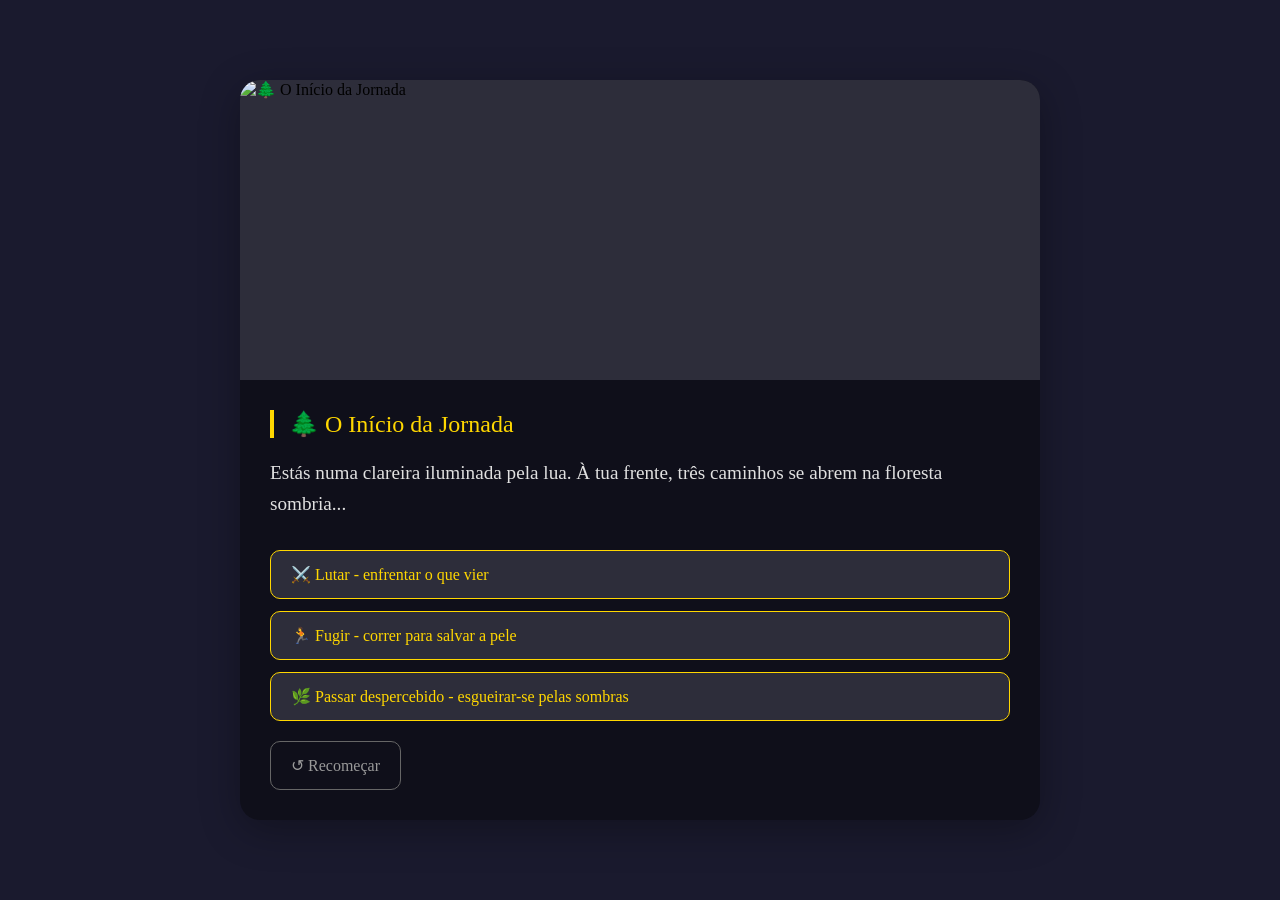
==== gamebook.html @ 3dd156ad "Create gamebook.html" ====
<!DOCTYPE html>
<html lang="pt">
<head>
    <meta charset="UTF-8">
    <meta name="viewport" content="width=device-width, initial-scale=1.0">
    <title>Livro-Jogo: A Escolha</title>
    <style>
        * { margin: 0; padding: 0; box-sizing: border-box; }
        body {
            font-family: 'Georgia', serif;
            background: #1a1a2e;
            min-height: 100vh;
            display: flex;
            justify-content: center;
            align-items: center;
            padding: 20px;
        }
        .container {
            max-width: 800px;
            width: 100%;
            background: #0f0f1a;
            border-radius: 20px;
            overflow: hidden;
            box-shadow: 0 10px 40px rgba(0,0,0,0.3);
        }
        .imagem-container {
            width: 100%;
            height: 300px;
            background: #2d2d3a;
            display: flex;
            align-items: center;
            justify-content: center;
            overflow: hidden;
        }
        .imagem-container img {
            width: 100%;
            height: 100%;
            object-fit: cover;
        }
        .conteudo {
            padding: 30px;
        }
        .titulo {
            color: #ffd700;
            font-size: 1.5rem;
            margin-bottom: 20px;
            border-left: 4px solid #ffd700;
            padding-left: 15px;
        }
        .texto {
            color: #e0e0e0;
            font-size: 1.2rem;
            line-height: 1.6;
            margin-bottom: 30px;
        }
        .opcoes {
            display: flex;
            flex-direction: column;
            gap: 12px;
        }
        button {
            background: #2d2d3a;
            color: #ffd700;
            border: 1px solid #ffd700;
            padding: 14px 20px;
            font-size: 1rem;
            font-family: inherit;
            border-radius: 10px;
            cursor: pointer;
            transition: all 0.2s;
            text-align: left;
        }
        button:hover {
            background: #ffd700;
            color: #0f0f1a;
            transform: translateX(5px);
        }
        .reset {
            margin-top: 20px;
            background: transparent;
            border-color: #666;
            color: #999;
            text-align: center;
        }
        .reset:hover {
            background: #666;
            color: white;
            transform: none;
        }
        @media (max-width: 600px) {
            .conteudo { padding: 20px; }
            .texto { font-size: 1rem; }
            .imagem-container { height: 200px; }
        }
    </style>
</head>
<body>
    <div class="container">
        <div class="imagem-container" id="imagem-container">
            <img id="imagem-principal" src="" alt="Ilustração da cena">
        </div>
        <div class="conteudo">
            <div class="titulo" id="titulo"></div>
            <div class="texto" id="texto"></div>
            <div class="opcoes" id="opcoes"></div>
            <button class="reset" id="reset-btn">↺ Recomeçar</button>
        </div>
    </div>

    <script>
        // ========== A TUA HISTÓRIA AQUI ==========
        const historia = {
            "inicio": {
                id: "inicio",
                titulo: "🌲 O Início da Jornada",
                texto: "Estás numa clareira iluminada pela lua. À tua frente, três caminhos se abrem na floresta sombria...",
                imagem: "https://picsum.photos/id/104/800/400",  // paisagem floresta
                opcoes: [
                    { descricao: "⚔️ Lutar - enfrentar o que vier", destino: "luta" },
                    { descricao: "🏃 Fugir - correr para salvar a pele", destino: "fuga" },
                    { descricao: "🌿 Passar despercebido - esgueirar-se pelas sombras", destino: "despercebido" }
                ]
            },
            "luta": {
                id: "luta",
                titulo: "⚔️ A Batalha",
                texto: "Enfrentas um lobo gigante de olhos vermelhos. Lutaste com bravura e venceste! Mas ficaste ferido...",
                imagem: "https://picsum.photos/id/212/800/400",  // lobo/batalha
                opcoes: [
                    { descricao: "🏥 Procurar ajuda na aldeia", destino: "ajuda" },
                    { descricao: "🔄 Voltar ao início", destino: "inicio" }
                ]
            },
            "fuga": {
                id: "fuga",
                titulo: "🏃 A Fuga",
                texto: "Correste tão rápido que te perdeste na floresta. Ao amanhecer, encontras uma cabana abandonada.",
                imagem: "https://picsum.photos/id/164/800/400",  // cabana
                opcoes: [
                    { descricao: "🚪 Explorar a cabana", destino: "cabana" },
                    { descricao: "🔄 Voltar ao início", destino: "inicio" }
                ]
            },
            "despercebido": {
                id: "despercebido",
                titulo: "🌙 Passar Despercebido",
                texto: "Escondeste-te entre as árvores e ouviste segredos importantes. Descobres um mapa para um tesouro!",
                imagem: "https://picsum.photos/id/96/800/400",  // tesouro
                opcoes: [
                    { descricao: "🗺️ Seguir o mapa", destino: "tesouro" },
                    { descricao: "🔄 Voltar ao início", destino: "inicio" }
                ]
            },
            "ajuda": {
                id: "ajuda",
                titulo: "🏥 Final Heróico",
                texto: "Os aldeões trataram dos teus ferimentos e agora és conhecido como o Guardião da Floresta. Venceste!",
                imagem: "https://picsum.photos/id/219/800/400",  // aldeia
                opcoes: []
            },
            "cabana": {
                id: "cabana",
                titulo: "🏚️ Final Misterioso",
                texto: "A cabana tinha um grimório antigo. Aprendeste magia e agora és um feiticeiro errante.",
                imagem: "https://picsum.photos/id/377/800/400",
                opcoes: []
            },
            "tesouro": {
                id: "tesouro",
                titulo: "💰 Final Rico",
                texto: "Encontraste o tesouro perdido! Vives com fartura e nunca mais precisas de lutar.",
                imagem: "https://picsum.photos/id/178/800/400",
                opcoes: []
            }
        };
        // ========== FIM DA HISTÓRIA ==========

        let secaoAtual = "inicio";

        function carregarSecao(secaoId) {
            const secao = historia[secaoId];
            if (!secao) {
                carregarSecao("inicio");
                return;
            }
            
            secaoAtual = secaoId;
            
            // Atualizar DOM
            document.getElementById("titulo").textContent = secao.titulo || "";
            document.getElementById("texto").innerHTML = secao.texto;
            
            // Imagem
            const imgEl = document.getElementById("imagem-principal");
            if (secao.imagem) {
                imgEl.src = secao.imagem;
                imgEl.alt = secao.titulo || "Ilustração";
            } else {
                imgEl.src = "https://picsum.photos/id/20/800/400";
            }
            
            // Botões de opção
            const opcoesDiv = document.getElementById("opcoes");
            opcoesDiv.innerHTML = "";
            
            if (secao.opcoes && secao.opcoes.length > 0) {
                secao.opcoes.forEach(opcao => {
                    const btn = document.createElement("button");
                    btn.textContent = opcao.descricao;
                    btn.onclick = () => carregarSecao(opcao.destino);
                    opcoesDiv.appendChild(btn);
                });
            } else {
                // Fim da história - mostra mensagem
                const fimMsg = document.createElement("p");
                fimMsg.style.color = "#ffd700";
                fimMsg.style.fontStyle = "italic";
                fimMsg.textContent = "✨ FIM DA HISTÓRIA ✨";
                opcoesDiv.appendChild(fimMsg);
            }
        }

        // Reset
        document.getElementById("reset-btn").onclick = () => carregarSecao("inicio");

        // Iniciar
        carregarSecao("inicio");
    </script>
</body>
</html>
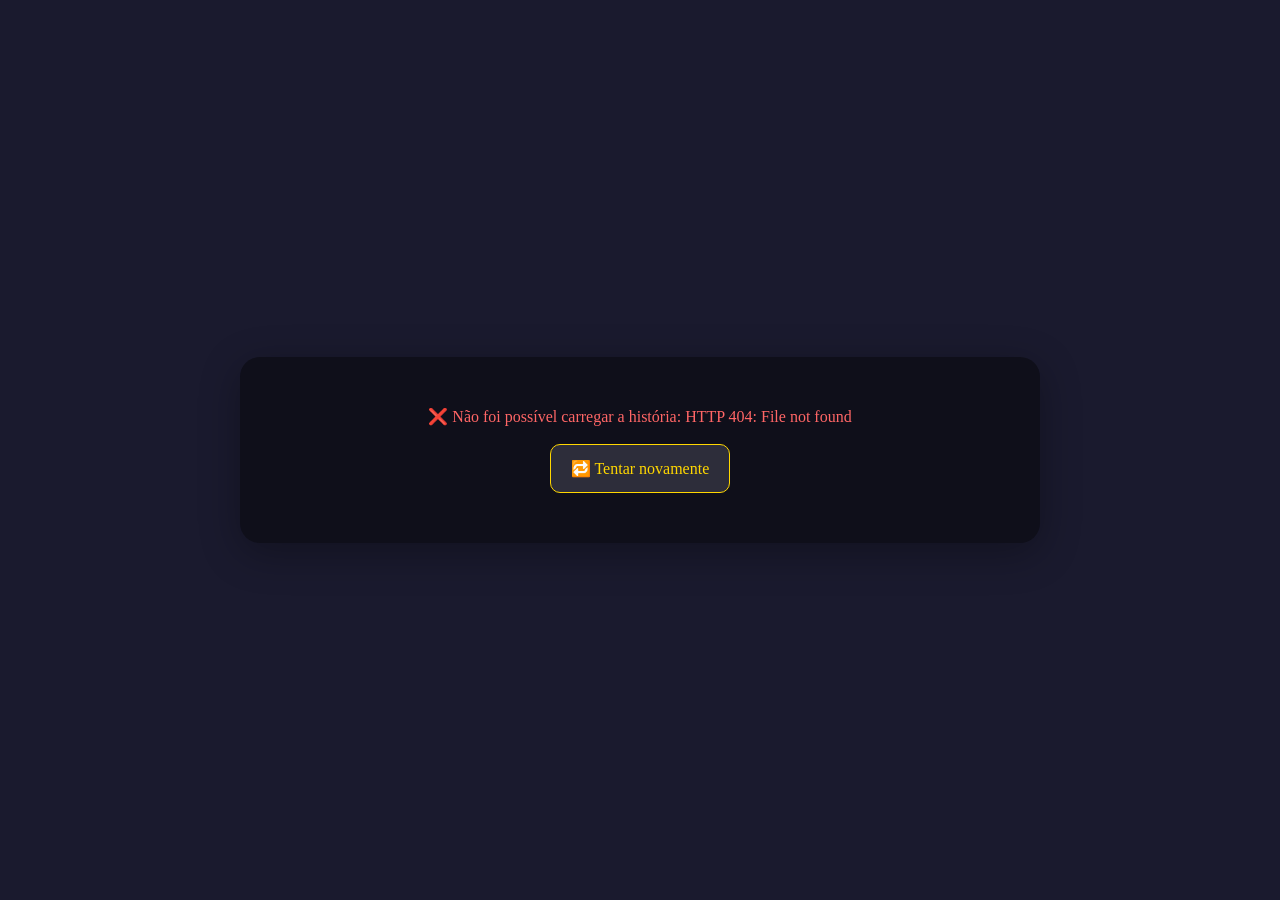
==== commit 312e0341: "Update gamebook.html" ====
--- a/gamebook.html
+++ b/gamebook.html
@@ -3,7 +3,7 @@
 <head>
     <meta charset="UTF-8">
     <meta name="viewport" content="width=device-width, initial-scale=1.0">
-    <title>Livro-Jogo: A Escolha</title>
+    <title>Gamebook - Aventura Interativa</title>
     <style>
         * { margin: 0; padding: 0; box-sizing: border-box; }
         body {
@@ -87,6 +87,17 @@
             color: white;
             transform: none;
         }
+        .loading {
+            text-align: center;
+            color: #ffd700;
+            padding: 50px;
+            font-size: 1.2rem;
+        }
+        .erro {
+            text-align: center;
+            color: #ff6666;
+            padding: 50px;
+        }
         @media (max-width: 600px) {
             .conteudo { padding: 20px; }
             .texto { font-size: 1rem; }
@@ -95,136 +106,135 @@
     </style>
 </head>
 <body>
-    <div class="container">
-        <div class="imagem-container" id="imagem-container">
-            <img id="imagem-principal" src="" alt="Ilustração da cena">
-        </div>
-        <div class="conteudo">
-            <div class="titulo" id="titulo"></div>
-            <div class="texto" id="texto"></div>
-            <div class="opcoes" id="opcoes"></div>
-            <button class="reset" id="reset-btn">↺ Recomeçar</button>
+    <div class="container" id="app">
+        <div class="loading">
+            ⚙️ A carregar a tua aventura...
         </div>
     </div>
 
     <script>
-        // ========== A TUA HISTÓRIA AQUI ==========
-        const historia = {
-            "inicio": {
-                id: "inicio",
-                titulo: "🌲 O Início da Jornada",
-                texto: "Estás numa clareira iluminada pela lua. À tua frente, três caminhos se abrem na floresta sombria...",
-                imagem: "https://picsum.photos/id/104/800/400",  // paisagem floresta
-                opcoes: [
-                    { descricao: "⚔️ Lutar - enfrentar o que vier", destino: "luta" },
-                    { descricao: "🏃 Fugir - correr para salvar a pele", destino: "fuga" },
-                    { descricao: "🌿 Passar despercebido - esgueirar-se pelas sombras", destino: "despercebido" }
-                ]
-            },
-            "luta": {
-                id: "luta",
-                titulo: "⚔️ A Batalha",
-                texto: "Enfrentas um lobo gigante de olhos vermelhos. Lutaste com bravura e venceste! Mas ficaste ferido...",
-                imagem: "https://picsum.photos/id/212/800/400",  // lobo/batalha
-                opcoes: [
-                    { descricao: "🏥 Procurar ajuda na aldeia", destino: "ajuda" },
-                    { descricao: "🔄 Voltar ao início", destino: "inicio" }
-                ]
-            },
-            "fuga": {
-                id: "fuga",
-                titulo: "🏃 A Fuga",
-                texto: "Correste tão rápido que te perdeste na floresta. Ao amanhecer, encontras uma cabana abandonada.",
-                imagem: "https://picsum.photos/id/164/800/400",  // cabana
-                opcoes: [
-                    { descricao: "🚪 Explorar a cabana", destino: "cabana" },
-                    { descricao: "🔄 Voltar ao início", destino: "inicio" }
-                ]
-            },
-            "despercebido": {
-                id: "despercebido",
-                titulo: "🌙 Passar Despercebido",
-                texto: "Escondeste-te entre as árvores e ouviste segredos importantes. Descobres um mapa para um tesouro!",
-                imagem: "https://picsum.photos/id/96/800/400",  // tesouro
-                opcoes: [
-                    { descricao: "🗺️ Seguir o mapa", destino: "tesouro" },
-                    { descricao: "🔄 Voltar ao início", destino: "inicio" }
-                ]
-            },
-            "ajuda": {
-                id: "ajuda",
-                titulo: "🏥 Final Heróico",
-                texto: "Os aldeões trataram dos teus ferimentos e agora és conhecido como o Guardião da Floresta. Venceste!",
-                imagem: "https://picsum.photos/id/219/800/400",  // aldeia
-                opcoes: []
-            },
-            "cabana": {
-                id: "cabana",
-                titulo: "🏚️ Final Misterioso",
-                texto: "A cabana tinha um grimório antigo. Aprendeste magia e agora és um feiticeiro errante.",
-                imagem: "https://picsum.photos/id/377/800/400",
-                opcoes: []
-            },
-            "tesouro": {
-                id: "tesouro",
-                titulo: "💰 Final Rico",
-                texto: "Encontraste o tesouro perdido! Vives com fartura e nunca mais precisas de lutar.",
-                imagem: "https://picsum.photos/id/178/800/400",
-                opcoes: []
-            }
-        };
-        // ========== FIM DA HISTÓRIA ==========
-
-        let secaoAtual = "inicio";
+        // Variáveis globais
+        let historia = null;
+        let secaoAtual = null;
+
+        // Aguardar o DOM carregar
+        document.addEventListener('DOMContentLoaded', () => {
+            carregarHistoria();
+        });
+
+        async function carregarHistoria() {
+            try {
+                // Buscar o ficheiro JSON
+                const resposta = await fetch('dados/historia.json');
+                
+                if (!resposta.ok) {
+                    throw new Error(`HTTP ${resposta.status}: ${resposta.statusText}`);
+                }
+                
+                historia = await resposta.json();
+                
+                // Verificar se tem a secção "inicio"
+                if (!historia['inicio']) {
+                    throw new Error('O JSON deve ter uma secção chamada "inicio"');
+                }
+                
+                // Renderizar a história
+                renderizarApp();
+                carregarSecao('inicio');
+                
+            } catch (erro) {
+                console.error('Erro ao carregar história:', erro);
+                mostrarErro(`Não foi possível carregar a história: ${erro.message}`);
+            }
+        }
+
+        function renderizarApp() {
+            const app = document.getElementById('app');
+            app.innerHTML = `
+                <div class="imagem-container" id="imagem-container">
+                    <img id="imagem-principal" src="" alt="Ilustração da cena">
+                </div>
+                <div class="conteudo">
+                    <div class="titulo" id="titulo"></div>
+                    <div class="texto" id="texto"></div>
+                    <div class="opcoes" id="opcoes"></div>
+                    <button class="reset" id="reset-btn">↺ Recomeçar</button>
+                </div>
+            `;
+            
+            // Atribuir evento ao botão reset
+            document.getElementById('reset-btn').addEventListener('click', () => {
+                carregarSecao('inicio');
+            });
+        }
 
         function carregarSecao(secaoId) {
+            if (!historia) {
+                console.error('História não carregada');
+                return;
+            }
+            
             const secao = historia[secaoId];
             if (!secao) {
-                carregarSecao("inicio");
+                console.error(`Secção "${secaoId}" não encontrada`);
+                carregarSecao('inicio');
                 return;
             }
             
             secaoAtual = secaoId;
             
-            // Atualizar DOM
-            document.getElementById("titulo").textContent = secao.titulo || "";
-            document.getElementById("texto").innerHTML = secao.texto;
-            
-            // Imagem
-            const imgEl = document.getElementById("imagem-principal");
-            if (secao.imagem) {
-                imgEl.src = secao.imagem;
-                imgEl.alt = secao.titulo || "Ilustração";
-            } else {
-                imgEl.src = "https://picsum.photos/id/20/800/400";
-            }
-            
-            // Botões de opção
-            const opcoesDiv = document.getElementById("opcoes");
-            opcoesDiv.innerHTML = "";
-            
-            if (secao.opcoes && secao.opcoes.length > 0) {
-                secao.opcoes.forEach(opcao => {
-                    const btn = document.createElement("button");
-                    btn.textContent = opcao.descricao;
-                    btn.onclick = () => carregarSecao(opcao.destino);
-                    opcoesDiv.appendChild(btn);
-                });
-            } else {
-                // Fim da história - mostra mensagem
-                const fimMsg = document.createElement("p");
-                fimMsg.style.color = "#ffd700";
-                fimMsg.style.fontStyle = "italic";
-                fimMsg.textContent = "✨ FIM DA HISTÓRIA ✨";
-                opcoesDiv.appendChild(fimMsg);
-            }
-        }
-
-        // Reset
-        document.getElementById("reset-btn").onclick = () => carregarSecao("inicio");
-
-        // Iniciar
-        carregarSecao("inicio");
+            // Atualizar título
+            const tituloEl = document.getElementById('titulo');
+            if (tituloEl) tituloEl.textContent = secao.titulo || '';
+            
+            // Atualizar texto
+            const textoEl = document.getElementById('texto');
+            if (textoEl) textoEl.innerHTML = secao.texto;
+            
+            // Atualizar imagem
+            const imgEl = document.getElementById('imagem-principal');
+            if (imgEl) {
+                if (secao.imagem) {
+                    imgEl.src = secao.imagem;
+                    imgEl.alt = secao.titulo || 'Ilustração';
+                } else {
+                    imgEl.src = 'https://picsum.photos/id/20/800/400';
+                }
+            }
+            
+            // Atualizar botões de opção
+            const opcoesDiv = document.getElementById('opcoes');
+            if (opcoesDiv) {
+                opcoesDiv.innerHTML = '';
+                
+                if (secao.opcoes && secao.opcoes.length > 0) {
+                    secao.opcoes.forEach(opcao => {
+                        const btn = document.createElement('button');
+                        btn.textContent = opcao.descricao;
+                        btn.addEventListener('click', () => carregarSecao(opcao.destino));
+                        opcoesDiv.appendChild(btn);
+                    });
+                } else {
+                    const fimMsg = document.createElement('p');
+                    fimMsg.style.color = '#ffd700';
+                    fimMsg.style.fontStyle = 'italic';
+                    fimMsg.style.textAlign = 'center';
+                    fimMsg.style.marginTop = '20px';
+                    fimMsg.textContent = '✨ FIM DA HISTÓRIA ✨';
+                    opcoesDiv.appendChild(fimMsg);
+                }
+            }
+        }
+
+        function mostrarErro(mensagem) {
+            const app = document.getElementById('app');
+            app.innerHTML = `
+                <div class="erro">
+                    ❌ ${mensagem}<br><br>
+                    <button onclick="location.reload()">🔁 Tentar novamente</button>
+                </div>
+            `;
+        }
     </script>
 </body>
 </html>
